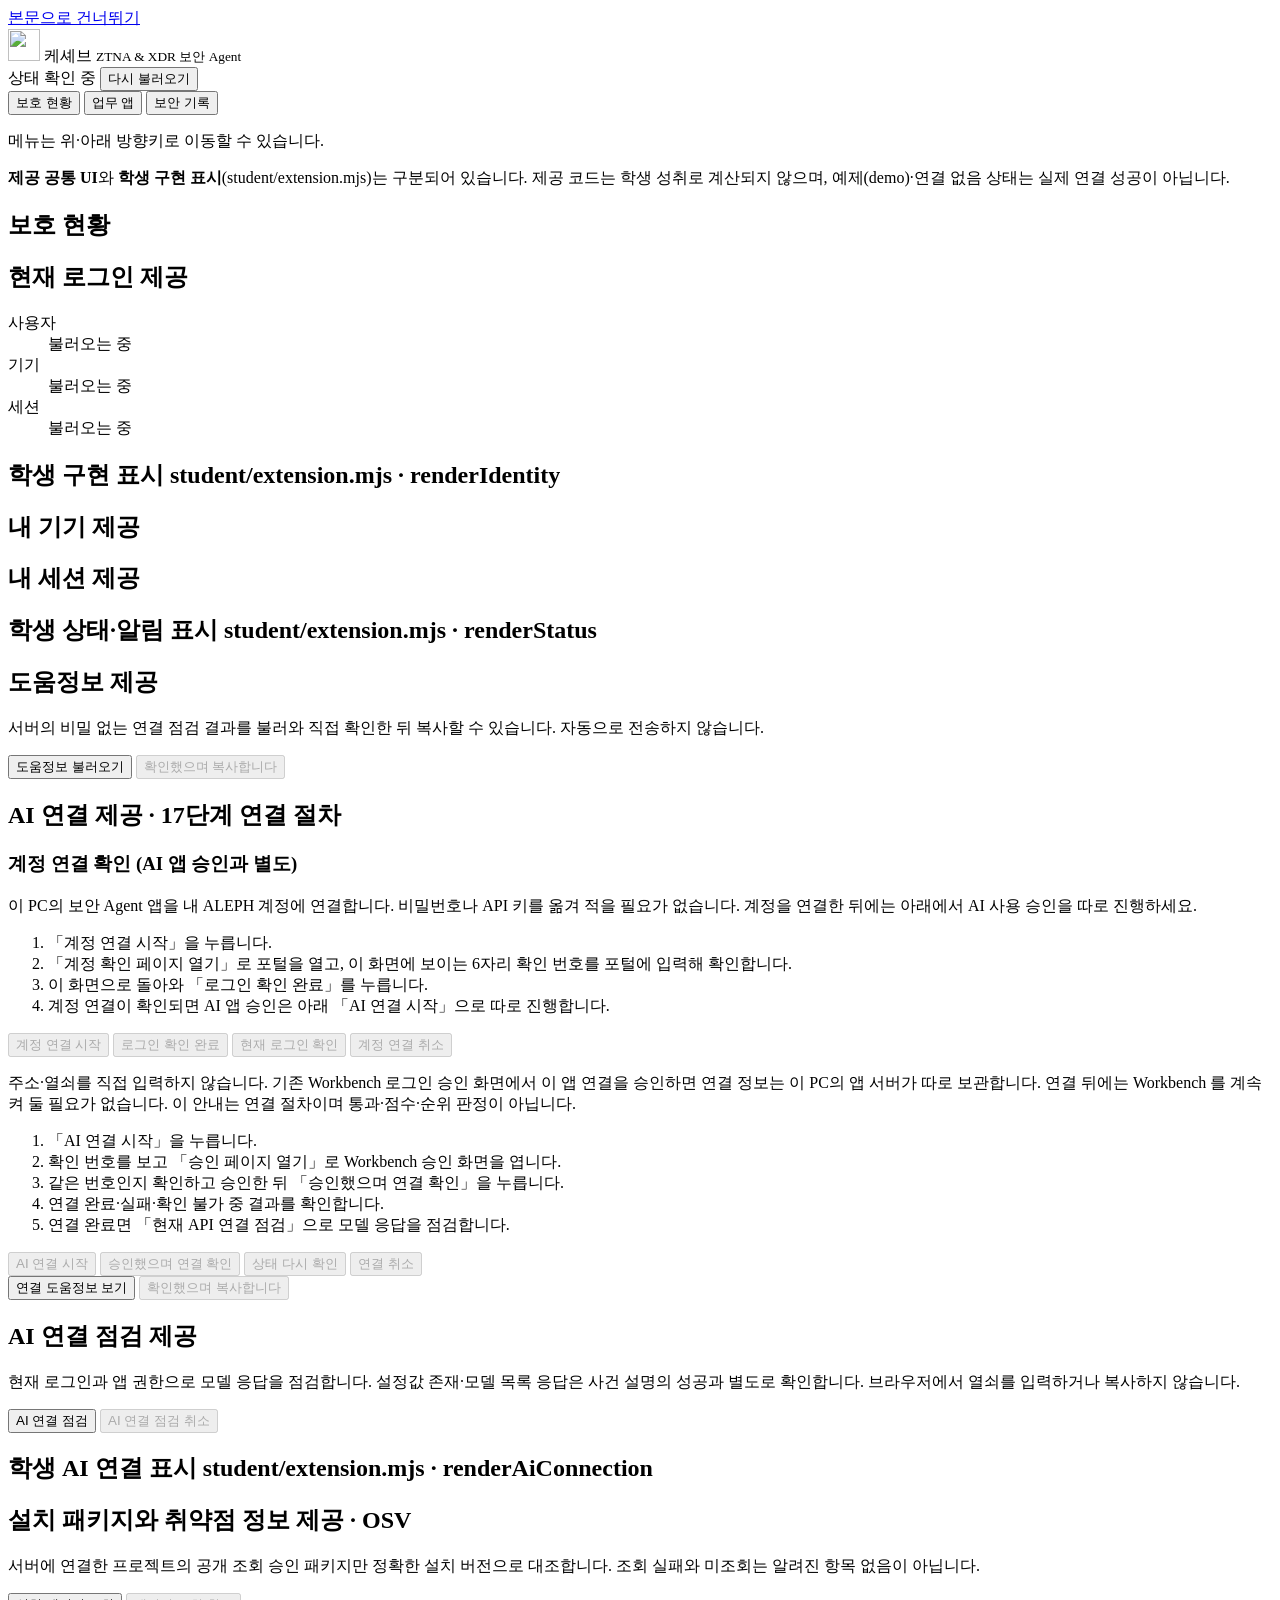
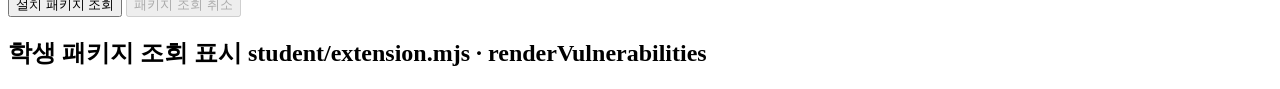
==== on-client/public/index.html @ d4cd2f19 "Add files via upload" ====
<!doctype html>
<html lang="ko">
<head>
  <meta charset="utf-8">
  <meta name="viewport" content="width=device-width, initial-scale=1">
  <meta http-equiv="Content-Security-Policy" content="default-src 'self'; script-src 'self'; style-src 'self'; connect-src 'self'; img-src 'self'; object-src 'none'; base-uri 'none'; form-action 'none'">
  <meta name="referrer" content="no-referrer">
  <title>케셰브 · ZTNA &amp; XDR</title>
  <link rel="stylesheet" href="/style.css">
  <script type="module" src="/app.js"></script>
</head>
<body>
  <a class="skip-link" href="#main">본문으로 건너뛰기</a>

  <header class="topbar">
    <div class="brand">
      <img class="alekov-art brand-icon" src="/assets/alekov/alekov-app-icon.webp" alt="" aria-hidden="true" width="32" height="32" draggable="false">
      <span class="brand-mark" id="brand-mark-fallback" aria-hidden="true" hidden>A</span>
      <span class="brand-name">케셰브 <small>ZTNA &amp; XDR 보안 Agent</small></span>
    </div>
    <div class="topbar-status">
      <span id="mode-badge" class="mode-badge" data-mode="loading" role="status" aria-live="polite">상태 확인 중</span>
      <span id="checked-at" class="checked-at"></span>
      <button type="button" id="refresh" class="btn">다시 불러오기</button>
    </div>
  </header>

  <div class="layout">
    <nav class="sidebar" aria-label="주 메뉴">
      <div role="tablist" aria-orientation="vertical" id="nav">
        <button type="button" role="tab" id="tab-protection" data-testid="nav-protection" data-view="protection" aria-controls="view-protection" aria-selected="true" tabindex="0">보호 현황</button>
        <button type="button" role="tab" id="tab-apps" data-testid="nav-apps" data-view="apps" aria-controls="view-apps" aria-selected="false" tabindex="-1">업무 앱</button>
        <button type="button" role="tab" id="tab-records" data-testid="nav-records" data-view="records" aria-controls="view-records" aria-selected="false" tabindex="-1">보안 기록</button>
      </div>
      <p class="sidebar-note">메뉴는 위·아래 방향키로 이동할 수 있습니다.</p>
    </nav>

    <main id="main" tabindex="-1">
      <div id="error-message" class="error-banner" data-testid="error-message" role="alert" hidden></div>

      <p class="notice">
        <strong>제공 공통 UI</strong>와 <strong>학생 구현 표시</strong>(student/extension.mjs)는 구분되어 있습니다.
        제공 코드는 학생 성취로 계산되지 않으며, 예제(demo)·연결 없음 상태는 실제 연결 성공이 아닙니다.
      </p>

      <section id="view-protection" class="view" role="tabpanel" aria-labelledby="tab-protection">
        <h1>보호 현황</h1>

        <div class="grid-2">
          <section class="card provided" aria-labelledby="identity-title">
            <h2 id="identity-title">현재 로그인 <span class="tag">제공</span></h2>
            <dl class="identity">
              <dt>사용자</dt><dd data-testid="identity-user" id="identity-user">불러오는 중</dd>
              <dt>기기</dt><dd data-testid="identity-device" id="identity-device">불러오는 중</dd>
              <dt>세션</dt><dd data-testid="identity-session" id="identity-session">불러오는 중</dd>
            </dl>
          </section>

          <section class="card student" aria-labelledby="student-identity-title">
            <h2 id="student-identity-title">학생 구현 표시 <span class="tag tag-student">student/extension.mjs · renderIdentity</span></h2>
            <div id="student-identity" class="student-slot" aria-live="polite"></div>
          </section>
        </div>

        <div class="grid-2">
          <section class="card provided" aria-labelledby="devices-title">
            <h2 id="devices-title">내 기기 <span class="tag">제공</span></h2>
            <div id="devices" aria-live="polite"></div>
          </section>
          <section class="card provided" aria-labelledby="sessions-title">
            <h2 id="sessions-title">내 세션 <span class="tag">제공</span></h2>
            <div id="sessions" aria-live="polite"></div>
          </section>
        </div>

        <section class="card student" aria-labelledby="student-status-title">
          <h2 id="student-status-title">학생 상태·알림 표시 <span class="tag tag-student">student/extension.mjs · renderStatus</span></h2>
          <div id="student-status" class="student-slot" aria-live="polite"></div>
        </section>

        <section class="card provided" aria-labelledby="diag-title">
          <h2 id="diag-title">도움정보 <span class="tag">제공</span></h2>
          <p class="muted">서버의 비밀 없는 연결 점검 결과를 불러와 직접 확인한 뒤 복사할 수 있습니다. 자동으로 전송하지 않습니다.</p>
          <div class="row">
            <button type="button" id="diag-load" class="btn">도움정보 불러오기</button>
            <button type="button" id="diag-copy" class="btn" disabled>확인했으며 복사합니다</button>
          </div>
          <p id="diag-status" class="muted" role="status" aria-live="polite"></p>
          <pre id="diag-output" class="diag-output" tabindex="0" hidden></pre>
        </section>

        <section class="card provided" aria-labelledby="ai-connect-title" data-testid="ai-connect-card">
          <h2 id="ai-connect-title">AI 연결 <span class="tag">제공 · 17단계 연결 절차</span></h2>
          <div class="connect-layout">
            <div class="connect-body">
              <div class="native-login" data-testid="native-login">
                <h3 id="native-login-title">계정 연결 확인 (AI 앱 승인과 별도)</h3>
                <p class="muted">이 PC의 보안 Agent 앱을 내 ALEPH 계정에 연결합니다. 비밀번호나 API 키를 옮겨 적을 필요가 없습니다. 계정을 연결한 뒤에는 아래에서 AI 사용 승인을 따로 진행하세요.</p>
                <ol class="connect-steps">
                  <li>「계정 연결 시작」을 누릅니다.</li>
                  <li>「계정 확인 페이지 열기」로 포털을 열고, 이 화면에 보이는 6자리 확인 번호를 포털에 입력해 확인합니다.</li>
                  <li>이 화면으로 돌아와 「로그인 확인 완료」를 누릅니다.</li>
                  <li>계정 연결이 확인되면 AI 앱 승인은 아래 「AI 연결 시작」으로 따로 진행합니다.</li>
                </ol>
                <div class="row">
                  <button type="button" id="native-login-start" class="btn" disabled>계정 연결 시작</button>
                  <a id="native-login-open" class="btn btn-link" target="_blank" rel="noopener noreferrer" referrerpolicy="no-referrer" hidden>계정 확인 페이지 열기</a>
                  <button type="button" id="native-login-redeem" class="btn" disabled>로그인 확인 완료</button>
                  <button type="button" id="native-login-check" class="btn" disabled>현재 로그인 확인</button>
                  <button type="button" id="native-login-cancel" class="btn" disabled>계정 연결 취소</button>
                </div>
                <div id="native-login-result" class="ai-result" data-testid="native-login-result" data-state="idle" aria-live="polite"></div>
              </div>
              <p class="muted">주소·열쇠를 직접 입력하지 않습니다. 기존 Workbench 로그인 승인 화면에서 이 앱 연결을 승인하면 연결 정보는 이 PC의 앱 서버가 따로 보관합니다. 연결 뒤에는 Workbench 를 계속 켜 둘 필요가 없습니다. 이 안내는 연결 절차이며 통과·점수·순위 판정이 아닙니다.</p>
              <ol class="connect-steps">
                <li>「AI 연결 시작」을 누릅니다.</li>
                <li>확인 번호를 보고 「승인 페이지 열기」로 Workbench 승인 화면을 엽니다.</li>
                <li>같은 번호인지 확인하고 승인한 뒤 「승인했으며 연결 확인」을 누릅니다.</li>
                <li>연결 완료·실패·확인 불가 중 결과를 확인합니다.</li>
                <li>연결 완료면 「현재 API 연결 점검」으로 모델 응답을 점검합니다.</li>
              </ol>
              <div class="row">
                <button type="button" id="ai-connect-start" class="btn" disabled>AI 연결 시작</button>
                <a id="ai-connect-open" class="btn btn-link" target="_blank" rel="noopener noreferrer" referrerpolicy="no-referrer" hidden>승인 페이지 열기</a>
                <button type="button" id="ai-connect-finish" class="btn" disabled>승인했으며 연결 확인</button>
                <button type="button" id="ai-connect-status" class="btn" disabled>상태 다시 확인</button>
                <button type="button" id="ai-connect-cancel" class="btn" disabled>연결 취소</button>
                <button type="button" id="ai-connect-check" class="btn" hidden>현재 API 연결 점검</button>
              </div>
              <div id="ai-connect-result" class="ai-result" data-testid="ai-connect-result" data-state="idle" aria-live="polite"></div>
              <div class="row">
                <button type="button" id="ai-connect-help" class="btn">연결 도움정보 보기</button>
                <button type="button" id="ai-connect-help-copy" class="btn" disabled>확인했으며 복사합니다</button>
              </div>
              <p id="ai-connect-help-status" class="muted" role="status" aria-live="polite"></p>
              <pre id="ai-connect-help-output" class="diag-output" tabindex="0" hidden></pre>
            </div>
            <div class="connect-art">
              <img id="ai-connect-art-connected" class="alekov-art art-connect" src="/assets/alekov/alekov-connect-approval.webp" alt="" aria-hidden="true" draggable="false" hidden>
              <img id="ai-connect-art-unknown" class="alekov-art art-connect" src="/assets/alekov/alekov-connection-unknown.webp" alt="" aria-hidden="true" draggable="false" hidden>
            </div>
          </div>
        </section>

        <section class="card provided" aria-labelledby="ai-connection-title">
          <h2 id="ai-connection-title">AI 연결 점검 <span class="tag">제공</span></h2>
          <p class="muted">현재 로그인과 앱 권한으로 모델 응답을 점검합니다. 설정값 존재·모델 목록 응답은 사건 설명의 성공과 별도로 확인합니다. 브라우저에서 열쇠를 입력하거나 복사하지 않습니다.</p>
          <div class="row">
            <button type="button" id="ai-check" class="btn">AI 연결 점검</button>
            <button type="button" id="ai-check-cancel" class="btn" disabled>AI 연결 점검 취소</button>
          </div>
          <div id="ai-connection-result" class="ai-result" data-state="idle" aria-live="polite"></div>
        </section>
        <section class="card student" aria-labelledby="student-ai-connection-title">
          <h2 id="student-ai-connection-title">학생 AI 연결 표시 <span class="tag tag-student">student/extension.mjs · renderAiConnection</span></h2>
          <div id="student-ai-connection" class="student-slot" aria-live="polite"></div>
        </section>

        <section class="card provided" aria-labelledby="vulnerabilities-title">
          <h2 id="vulnerabilities-title">설치 패키지와 취약점 정보 <span class="tag">제공 · OSV</span></h2>
          <p class="muted">서버에 연결한 프로젝트의 공개 조회 승인 패키지만 정확한 설치 버전으로 대조합니다. 조회 실패와 미조회는 알려진 항목 없음이 아닙니다.</p>
          <div class="row">
            <button type="button" id="vulnerabilities-load" class="btn">설치 패키지 조회</button>
            <button type="button" id="vulnerabilities-cancel" class="btn" disabled>패키지 조회 취소</button>
          </div>
          <div id="vulnerabilities-result" class="vulnerabilities-result" aria-live="polite"></div>
        </section>
        <section class="card student" aria-labelledby="student-vulnerabilities-title">
          <h2 id="student-vulnerabilities-title">학생 패키지 조회 표시 <span class="tag tag-student">student/extension.mjs · renderVulnerabilities</span></h2>
          <div id="student-vulnerabilities" class="student-slot" aria-live="polite"></div>
        </section>
      </section>

      <section id="view-apps" class="view" role="tabpanel" aria-labelledby="tab-apps" hidden>
        <h1>업무 앱</h1>
        <div class="grid-2">
          <section class="card provided" aria-labelledby="apps-title">
            <h2 id="apps-title">접속 요청 <span class="tag">제공</span></h2>
            <p class="muted">앱을 선택하면 서버에 접속 판정을 한 번 요청합니다. 실패해도 자동으로 다시 시도하지 않습니다.</p>
            <div id="apps" aria-live="polite"></div>
          </section>
          <section class="card provided" aria-labelledby="access-title">
            <h2 id="access-title">판정 결과 <span class="tag">제공</span></h2>
            <div id="access-result" data-testid="access-result" data-decision="none" aria-live="polite">
              <p class="muted">아직 요청한 앱이 없습니다.</p>
            </div>
          </section>
        </div>
        <section class="card student" aria-labelledby="student-decision-title">
          <h2 id="student-decision-title">학생 구현 표시 <span class="tag tag-student">student/extension.mjs · renderDecision</span></h2>
          <div id="student-decision" class="student-slot" aria-live="polite"></div>
        </section>
      </section>

      <section id="view-records" class="view" role="tabpanel" aria-labelledby="tab-records" hidden>
        <h1>보안 기록</h1>
        <section class="card provided" aria-labelledby="records-title">
          <h2 id="records-title">접속·XDR 기록 <span class="tag">제공</span></h2>
          <p class="muted">AI 설명은 기록 식별자만 보내며, 실패해도 기록은 그대로 유지됩니다. 조치는 원천 권한 확인과 별도의 사람 확인을 거칩니다.</p>
          <div id="records" aria-live="polite">
            <ul id="records-list" data-testid="records-list" class="records"></ul>
          </div>
        </section>
        <section class="card student" aria-labelledby="student-events-title">
          <h2 id="student-events-title">학생 구현 표시 <span class="tag tag-student">student/extension.mjs · renderEvents</span></h2>
          <div id="student-events" class="student-slot" aria-live="polite"></div>
        </section>
        <section class="card student" aria-labelledby="student-explanation-title">
          <img class="alekov-art art-explain" src="/assets/alekov/alekov-ai-explain.webp" alt="" aria-hidden="true" draggable="false">
          <h2 id="student-explanation-title">학생 AI 사건 설명 <span class="tag tag-student">student/extension.mjs · renderExplanation</span></h2>
          <p class="muted">선택한 사건의 근거·규칙·현재 상태와 설명 결과를 함께 확인합니다. 조치 제안은 실행되지 않습니다.</p>
          <button type="button" id="ai-explanation-cancel" class="btn" disabled>AI 설명 취소</button>
          <div id="student-explanation" class="student-slot" aria-live="polite"></div>
        </section>
        <section class="card provided" aria-labelledby="action-title">
          <h2 id="action-title">조치 준비와 원천 결과 <span class="tag">제공</span></h2>
          <p class="muted">현재 선택한 사건의 AI 제안에서 조치를 직접 준비합니다. 사건·실제 대상·확인 기한을 읽은 뒤 사람 확인 버튼을 누르세요. ACK·취소·시간 초과는 효과 없음이나 완료가 아닙니다.</p>
          <div id="action-result" data-state="idle" aria-live="polite"></div>
          <div class="row">
            <button type="button" id="action-confirm" class="btn" disabled>대상과 조치를 확인했으며 집행합니다</button>
            <button type="button" id="action-result-load" class="btn" disabled>원천 결과만 재조회</button>
            <button type="button" id="action-cancel" class="btn" disabled>조치 화면 취소</button>
          </div>
        </section>
        <section class="card student" aria-labelledby="student-action-title">
          <h2 id="student-action-title">학생 조치 상태 표시 <span class="tag tag-student">student/extension.mjs · renderAction</span></h2>
          <div id="student-action" class="student-slot" aria-live="polite"></div>
        </section>
      </section>
    </main>
  </div>
</body>
</html>
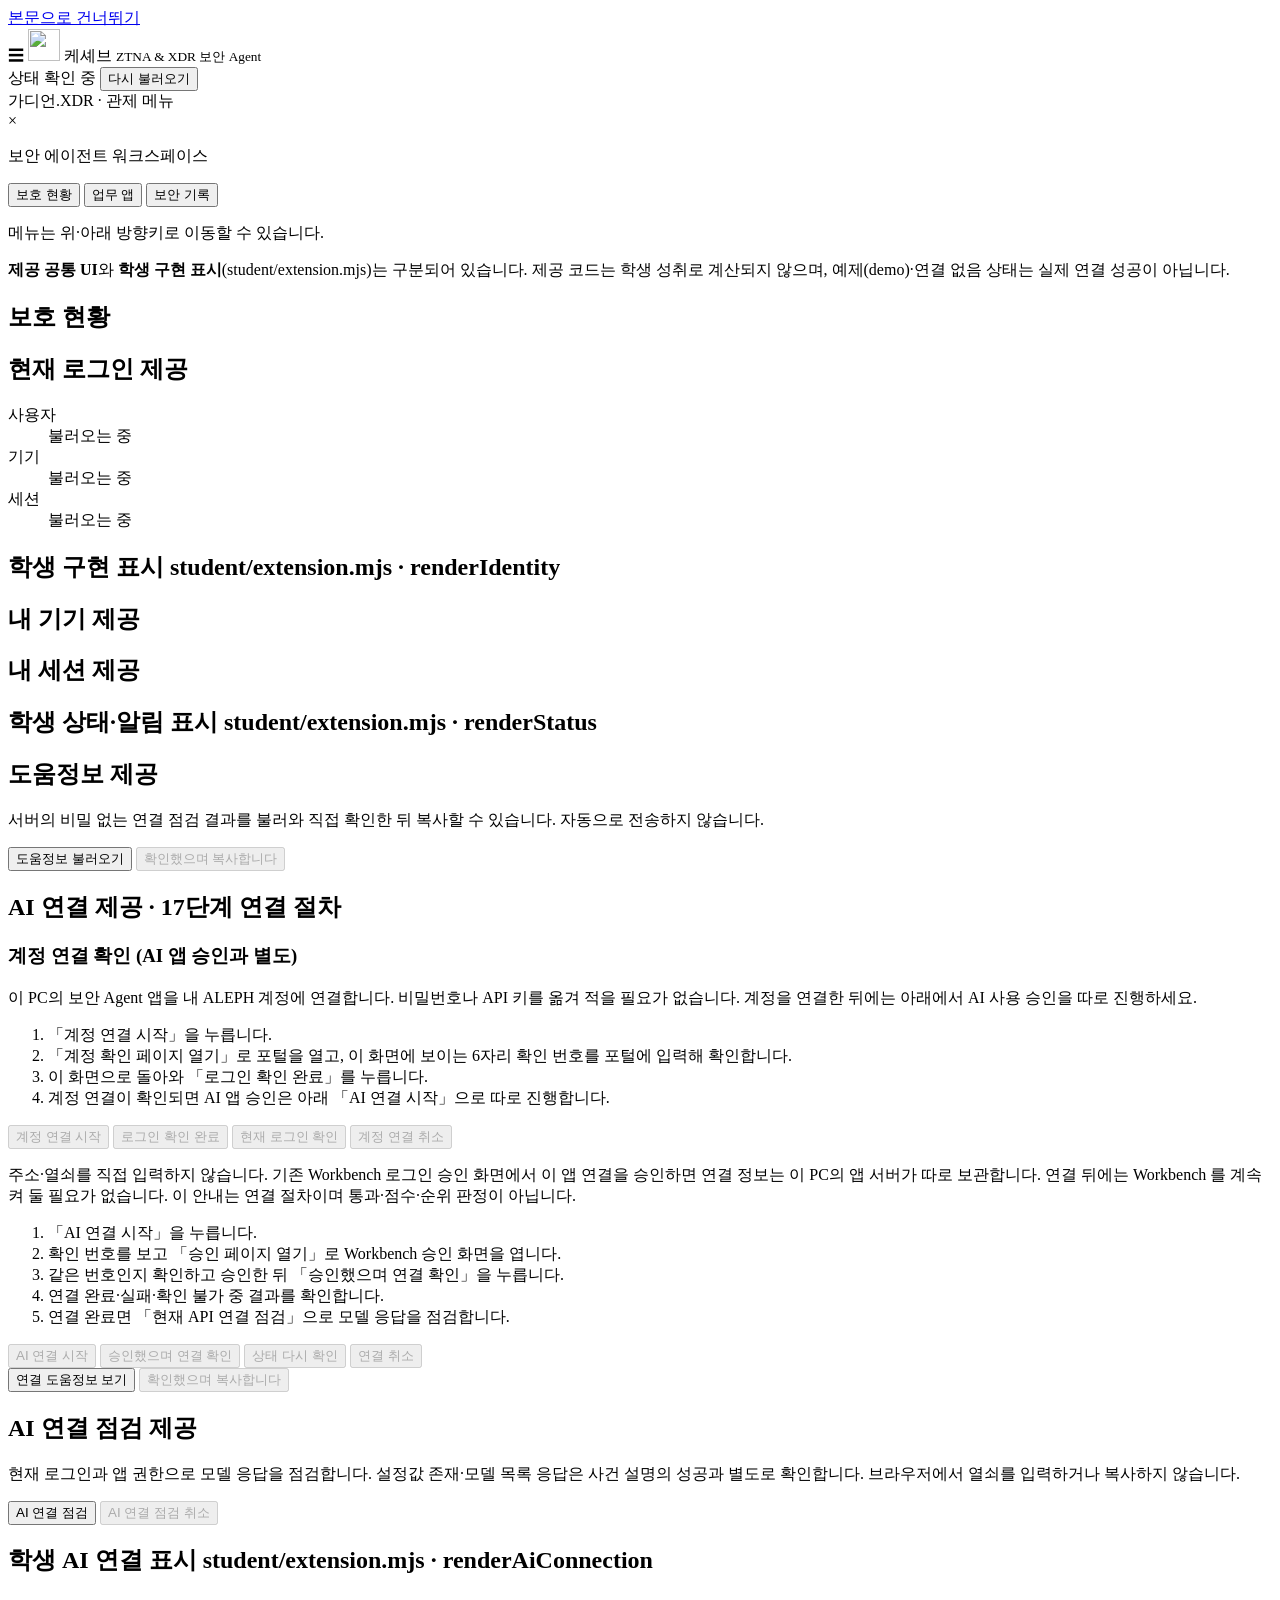
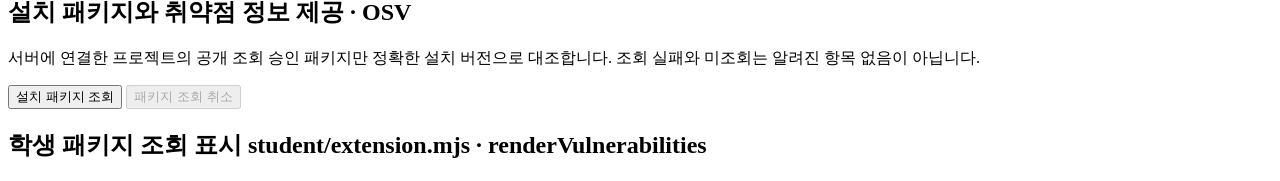
==== commit 332034e4: "업그레이드 UI" ====
--- a/on-client/public/index.html
+++ b/on-client/public/index.html
@@ -11,9 +11,11 @@
 </head>
 <body>
   <a class="skip-link" href="#main">본문으로 건너뛰기</a>
+  <input type="checkbox" id="nav-drawer-toggle" class="nav-drawer-checkbox" hidden>
 
   <header class="topbar">
     <div class="brand">
+      <label for="nav-drawer-toggle" class="hamburger-btn" role="button" tabindex="0" aria-label="메뉴 창 열기">☰</label>
       <img class="alekov-art brand-icon" src="/assets/alekov/alekov-app-icon.webp" alt="" aria-hidden="true" width="32" height="32" draggable="false">
       <span class="brand-mark" id="brand-mark-fallback" aria-hidden="true" hidden>A</span>
       <span class="brand-name">케셰브 <small>ZTNA &amp; XDR 보안 Agent</small></span>
@@ -26,7 +28,16 @@
   </header>
 
   <div class="layout">
+    <label for="nav-drawer-toggle" class="drawer-scrim" aria-label="메뉴 창 닫기"></label>
     <nav class="sidebar" aria-label="주 메뉴">
+      <div class="drawer-header">
+        <div class="drawer-brand">
+          <span class="drawer-brand-dot"></span>
+          <span>가디언.XDR · 관제 메뉴</span>
+        </div>
+        <label for="nav-drawer-toggle" class="drawer-close-btn" role="button" tabindex="0" aria-label="메뉴 창 닫기">×</label>
+      </div>
+      <p class="drawer-section-label">보안 에이전트 워크스페이스</p>
       <div role="tablist" aria-orientation="vertical" id="nav">
         <button type="button" role="tab" id="tab-protection" data-testid="nav-protection" data-view="protection" aria-controls="view-protection" aria-selected="true" tabindex="0">보호 현황</button>
         <button type="button" role="tab" id="tab-apps" data-testid="nav-apps" data-view="apps" aria-controls="view-apps" aria-selected="false" tabindex="-1">업무 앱</button>
